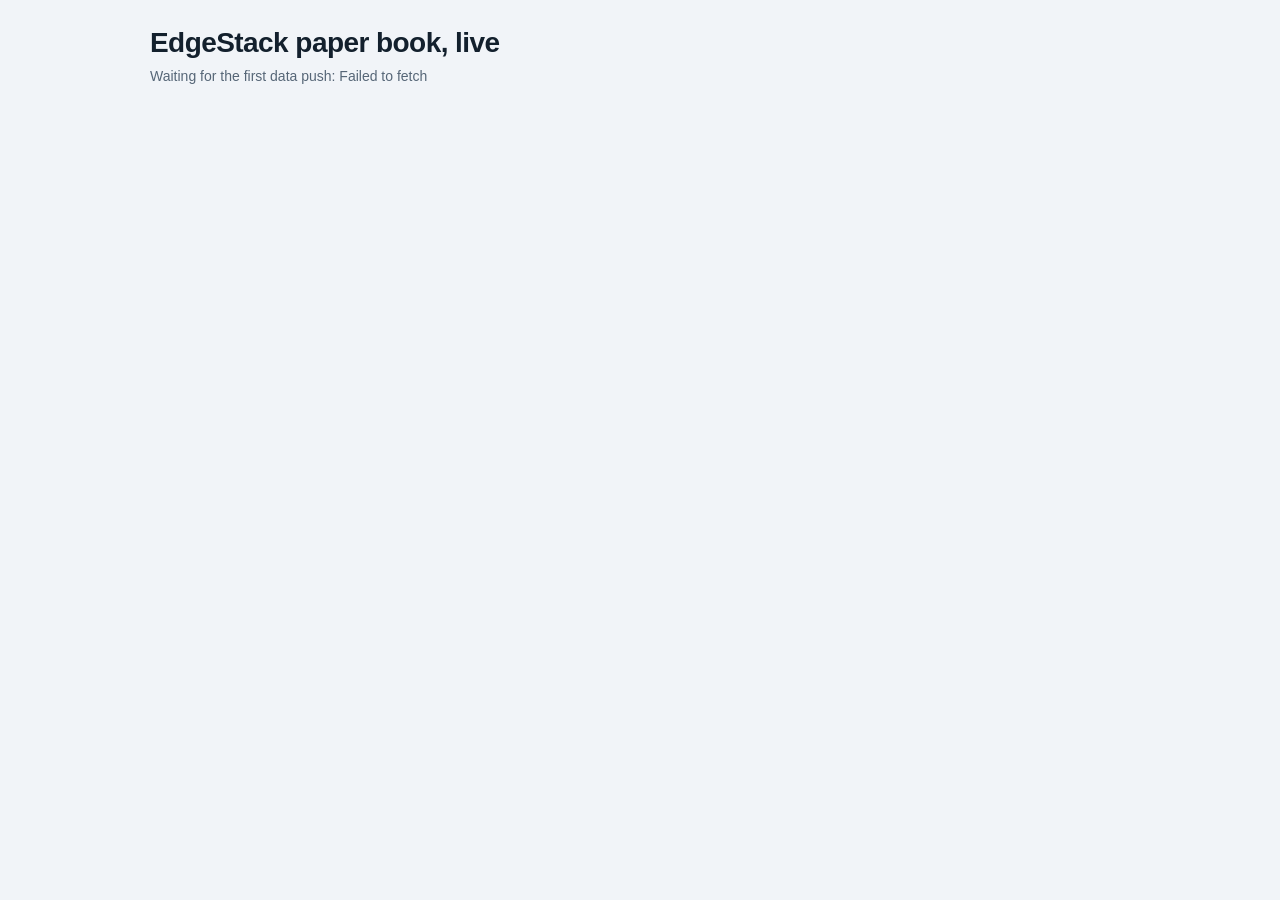
==== docs/index.html @ d6f884d6 "live P&L page" ====
<!doctype html>
<html lang="en">
<head>
<meta charset="utf-8">
<meta name="viewport" content="width=device-width,initial-scale=1,viewport-fit=cover">
<meta name="robots" content="noindex,nofollow">
<title>EdgeStack Live P&L</title>
<style>
:root{--bg:#F1F4F8;--surface:#fff;--ink:#13202D;--muted:#566677;--line:#D8E0E8;--accent:#1B5FA8;--good:#13764A;--bad:#B3261E;--warn:#8F5F00;
--mono:ui-monospace,Menlo,Consolas,monospace;--sans:-apple-system,BlinkMacSystemFont,'Segoe UI',Roboto,sans-serif;color-scheme:light}
@media (prefers-color-scheme:dark){:root{--bg:#0D1620;--surface:#142130;--ink:#E5ECF3;--muted:#92A3B4;--line:#243648;--accent:#6FAEE8;--good:#4CC38A;--bad:#F0746B;--warn:#E0B04C;color-scheme:dark}}
*{box-sizing:border-box}
body{margin:0;background:var(--bg);color:var(--ink);font:14px/1.5 var(--sans);padding:max(16px,env(safe-area-inset-top)) 16px 40px}
main{max-width:980px;margin:0 auto}
h1{font-size:clamp(20px,4vw,28px);margin:6px 0 2px;letter-spacing:-.02em}
.sub{color:var(--muted);margin:0 0 14px}
.tiles{display:grid;grid-template-columns:repeat(auto-fit,minmax(170px,1fr));gap:10px;margin:14px 0}
.tile{background:var(--surface);border:1px solid var(--line);border-radius:8px;padding:12px 14px;min-width:0}
.k{font-size:11px;letter-spacing:.06em;text-transform:uppercase;color:var(--muted)}
.v{font:500 clamp(20px,5vw,26px) var(--mono);margin-top:2px;font-variant-numeric:tabular-nums}
.s{font-size:12px;color:var(--muted);margin-top:2px}
.good{color:var(--good)}.bad{color:var(--bad)}
.tablewrap{overflow-x:auto;background:var(--surface);border:1px solid var(--line);border-radius:8px}
table{border-collapse:collapse;width:100%;font-size:13px}
th{background:transparent;text-align:right;font-size:11.5px;color:var(--muted);padding:8px 10px;border-bottom:1px solid var(--line);white-space:nowrap}
td{padding:7px 10px;border-bottom:1px solid var(--line);text-align:right;font-family:var(--mono);font-variant-numeric:tabular-nums;white-space:nowrap}
th.l,td.l{text-align:left;font-family:var(--sans)}
tr:last-child td{border-bottom:none}
.bar{display:flex;gap:10px;align-items:center;flex-wrap:wrap;margin:6px 0}
button{font:inherit;color:var(--ink);background:var(--surface);border:1px solid var(--line);border-radius:6px;padding:6px 12px;cursor:pointer}
input{font:inherit;color:var(--ink);background:var(--surface);border:1px solid var(--line);border-radius:6px;padding:8px 10px;min-width:0;width:min(320px,100%)}
.note{color:var(--muted);font-size:12px;max-width:80ch;margin-top:12px}
.err{color:var(--bad);margin:8px 0}
.stale{color:var(--warn)}
</style>
</head>
<body>
<main>
<h1>EdgeStack paper book, live</h1>
<p class="sub" id="sub">Booked and open P&amp;L of today's paper trades.</p>
<div id="gate" hidden>
  <p>Enter the passphrase for this page (asked once per device).</p>
  <form id="f" class="bar"><input id="pw" type="password" autocomplete="current-password" placeholder="passphrase" aria-label="passphrase"><button type="submit">Open</button></form>
  <div class="err" id="err"></div>
</div>
<div id="out"></div>
<div class="bar"><button id="rf" hidden>Refresh now</button><span class="s" id="age"></span></div>
<p class="note" id="note"></p>
</main>
<script>
const REPO='sabeer4031/edgestack-live-dashboard';
const URL_=`https://raw.githubusercontent.com/${REPO}/data/today.enc.json`;
const $=s=>document.querySelector(s);
const NF=new Intl.NumberFormat('en-IN');
const rs=(x,sign)=>{if(x==null||isNaN(x))return '–';const a=Math.abs(Math.round(x));return (x<0?'−':(sign?'+':''))+'₹'+NF.format(a)};
const tone=x=>x>0?'good':x<0?'bad':'';
const esc=s=>String(s??'').replace(/[&<>"]/g,c=>({'&':'&amp;','<':'&lt;','>':'&gt;','"':'&quot;'}[c]));
const b64=s=>Uint8Array.from(atob(s),c=>c.charCodeAt(0));
let pass=null,timer=null,last=null;
try{pass=localStorage.getItem('edgestack_pass')}catch(e){}

async function decrypt(box,pw){
  const km=await crypto.subtle.importKey('raw',new TextEncoder().encode(pw),'PBKDF2',false,['deriveKey']);
  const key=await crypto.subtle.deriveKey({name:'PBKDF2',salt:b64(box.salt),iterations:box.iter,hash:'SHA-256'},km,{name:'AES-GCM',length:256},false,['decrypt']);
  const pt=await crypto.subtle.decrypt({name:'AES-GCM',iv:b64(box.iv)},key,b64(box.ct));
  return JSON.parse(new TextDecoder().decode(pt));
}
function paint(T){
  const open=T.open_total||0, day=(T.net||0)+(T.unreal||0);
  const rows=(T.strategies||[]).filter(x=>x.closed||(x.open||[]).length).map(x=>{const t=x.net+(x.unreal||0);
    return `<tr><td class="l">${esc(x.strategy)}</td><td>${x.closed}</td><td class="${tone(x.net)}">${x.closed?rs(x.net,1):'–'}</td><td>${(x.open||[]).length?(x.open.length+(x.marked<x.open.length?' ('+x.marked+' priced)':'')):'–'}</td><td class="${tone(x.unreal)}">${x.marked?rs(x.unreal,1):'–'}</td><td class="${tone(t)}">${(x.closed||x.marked)?rs(t,1):'–'}</td></tr>`}).join('');
  $('#out').innerHTML=`<div class="tiles">
  <div class="tile"><div class="k">Booked (closed) today</div><div class="v ${tone(T.net)}">${rs(T.net,1)}</div><div class="s">${T.closed} closed positions · costs ${rs(T.costs)}</div></div>
  <div class="tile"><div class="k">Open positions, priced now</div><div class="v ${tone(T.unreal)}">${T.marked?rs(T.unreal,1):'n/a'}</div><div class="s">${T.marked} of ${open} open have a live price</div></div>
  <div class="tile"><div class="k">Day so far (booked + priced open)</div><div class="v ${tone(day)}">${rs(day,1)}</div><div class="s">${T.marks_age==null?'no live prices yet':'prices '+T.marks_age+' s old'}</div></div></div>
  <div class="tablewrap"><table><thead><tr><th class="l">Strategy</th><th>Closed</th><th>Booked P&amp;L</th><th>Open</th><th>Open P&amp;L (priced)</th><th>Day so far</th></tr></thead><tbody>${rows}</tbody></table></div>`;
  $('#sub').textContent=`${T.date} · as of ${T.asof} IST`;
  $('#note').textContent=T.note||'';
  last=Date.now();
}
async function load(){
  $('#err').textContent='';
  let box;
  try{const r=await fetch(URL_+'?t='+Math.floor(Date.now()/30000),{cache:'no-store'});if(!r.ok)throw new Error('data not found yet ('+r.status+')');box=await r.json()}
  catch(e){$('#out').innerHTML='';$('#sub').textContent='Waiting for the first data push: '+e.message;return}
  if(!pass){$('#gate').hidden=false;return}
  try{const T=await decrypt(box,pass);$('#gate').hidden=true;$('#rf').hidden=false;paint(T);try{localStorage.setItem('edgestack_pass',pass)}catch(e){}}
  catch(e){pass=null;try{localStorage.removeItem('edgestack_pass')}catch(_){}$('#gate').hidden=false;$('#err').textContent='Wrong passphrase.'}
}
$('#f').addEventListener('submit',e=>{e.preventDefault();pass=$('#pw').value;load()});
$('#rf').addEventListener('click',load);
setInterval(()=>{if(last){const s=Math.round((Date.now()-last)/1000);$('#age').textContent='page refreshed '+s+' s ago';$('#age').className='s'+(s>180?' stale':'')}},1000);
timer=setInterval(()=>{if(pass&&!document.hidden)load()},60000);
document.addEventListener('visibilitychange',()=>{if(!document.hidden&&pass)load()});
load();
</script>
</body>
</html>
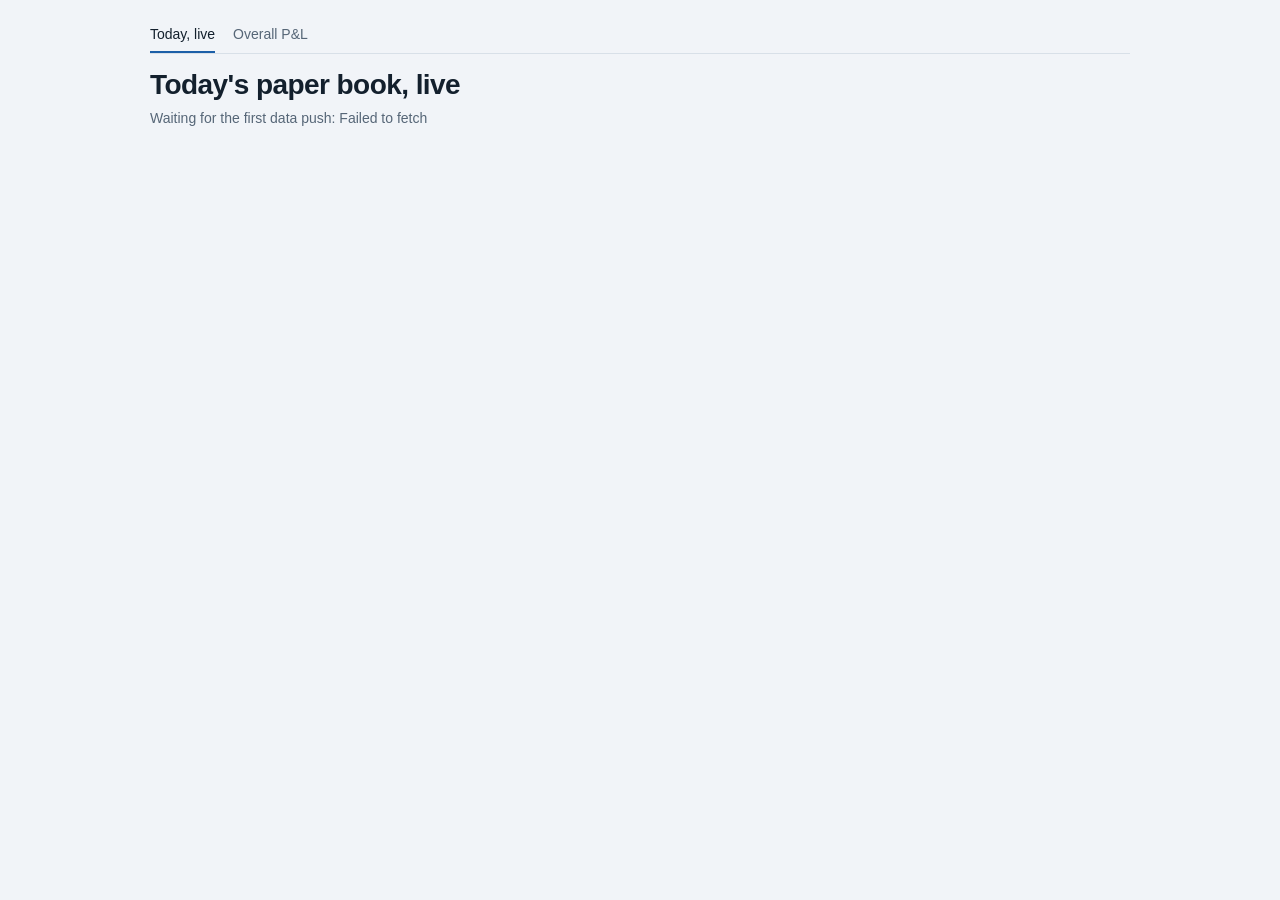
==== commit f1318092: "Add overall P&L page and navigation" ====
--- a/docs/index.html
+++ b/docs/index.html
@@ -32,11 +32,13 @@
 .note{color:var(--muted);font-size:12px;max-width:80ch;margin-top:12px}
 .err{color:var(--bad);margin:8px 0}
 .stale{color:var(--warn)}
+.nv{display:flex;gap:18px;margin:2px 0 10px;border-bottom:1px solid var(--line)}.nv a{color:var(--muted);text-decoration:none;font-weight:500;padding:6px 0;border-bottom:2px solid transparent}.nv a.on{color:var(--ink);border-bottom-color:var(--accent)}
 </style>
 </head>
 <body>
 <main>
-<h1>EdgeStack paper book, live</h1>
+<nav class="nv"><a class="on" href="index.html">Today, live</a><a href="overall.html">Overall P&amp;L</a></nav>
+<h1>Today's paper book, live</h1>
 <p class="sub" id="sub">Booked and open P&amp;L of today's paper trades.</p>
 <div id="gate" hidden>
   <p>Enter the passphrase for this page (asked once per device).</p>
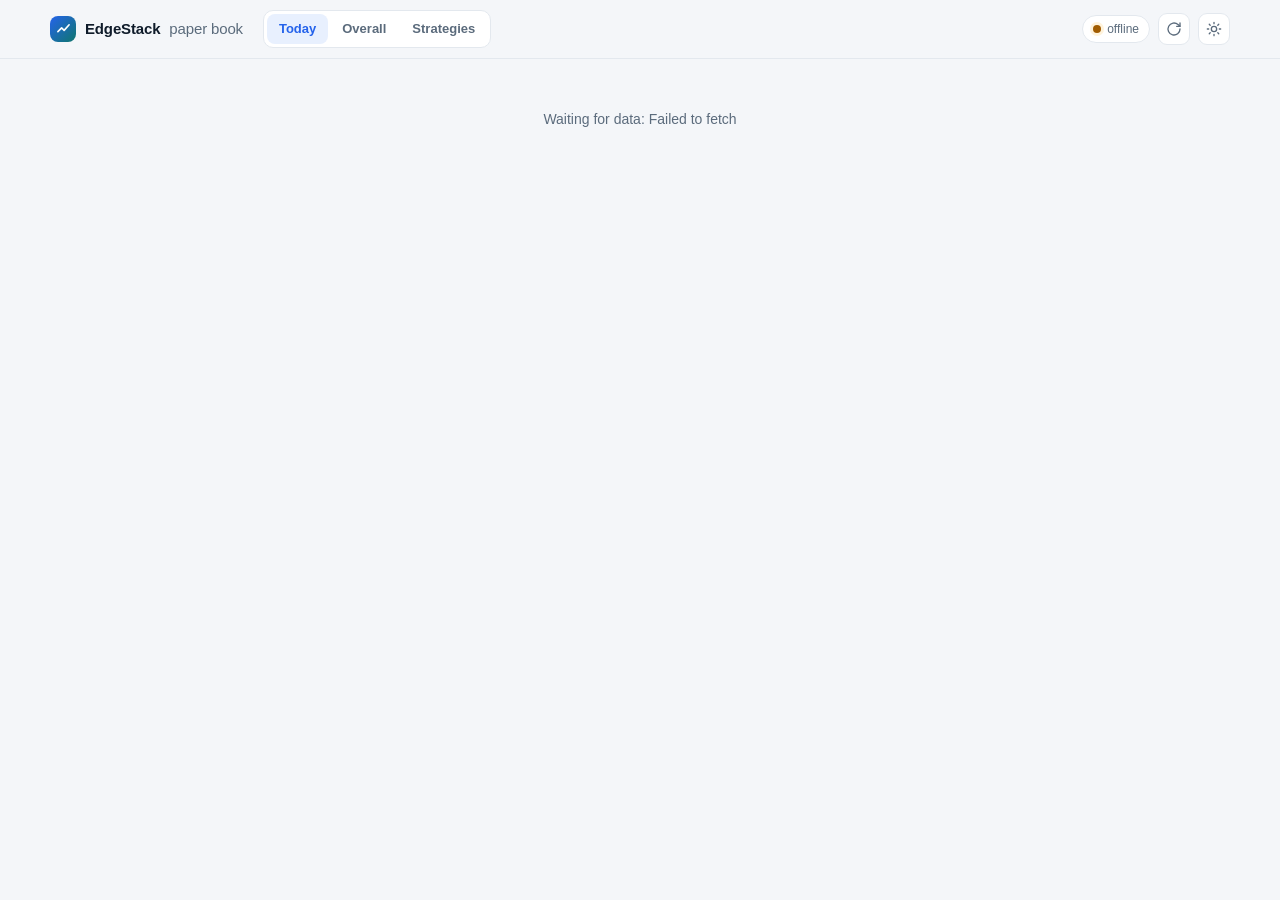
==== commit e69b2386: "Dashboard redesign: Today / Overall / Strategies, grouped by strategy type, capital per strategy" ====
--- a/docs/index.html
+++ b/docs/index.html
@@ -4,97 +4,11 @@
 <meta charset="utf-8">
 <meta name="viewport" content="width=device-width,initial-scale=1,viewport-fit=cover">
 <meta name="robots" content="noindex,nofollow">
-<title>EdgeStack Live P&L</title>
-<style>
-:root{--bg:#F1F4F8;--surface:#fff;--ink:#13202D;--muted:#566677;--line:#D8E0E8;--accent:#1B5FA8;--good:#13764A;--bad:#B3261E;--warn:#8F5F00;
---mono:ui-monospace,Menlo,Consolas,monospace;--sans:-apple-system,BlinkMacSystemFont,'Segoe UI',Roboto,sans-serif;color-scheme:light}
-@media (prefers-color-scheme:dark){:root{--bg:#0D1620;--surface:#142130;--ink:#E5ECF3;--muted:#92A3B4;--line:#243648;--accent:#6FAEE8;--good:#4CC38A;--bad:#F0746B;--warn:#E0B04C;color-scheme:dark}}
-*{box-sizing:border-box}
-body{margin:0;background:var(--bg);color:var(--ink);font:14px/1.5 var(--sans);padding:max(16px,env(safe-area-inset-top)) 16px 40px}
-main{max-width:980px;margin:0 auto}
-h1{font-size:clamp(20px,4vw,28px);margin:6px 0 2px;letter-spacing:-.02em}
-.sub{color:var(--muted);margin:0 0 14px}
-.tiles{display:grid;grid-template-columns:repeat(auto-fit,minmax(170px,1fr));gap:10px;margin:14px 0}
-.tile{background:var(--surface);border:1px solid var(--line);border-radius:8px;padding:12px 14px;min-width:0}
-.k{font-size:11px;letter-spacing:.06em;text-transform:uppercase;color:var(--muted)}
-.v{font:500 clamp(20px,5vw,26px) var(--mono);margin-top:2px;font-variant-numeric:tabular-nums}
-.s{font-size:12px;color:var(--muted);margin-top:2px}
-.good{color:var(--good)}.bad{color:var(--bad)}
-.tablewrap{overflow-x:auto;background:var(--surface);border:1px solid var(--line);border-radius:8px}
-table{border-collapse:collapse;width:100%;font-size:13px}
-th{background:transparent;text-align:right;font-size:11.5px;color:var(--muted);padding:8px 10px;border-bottom:1px solid var(--line);white-space:nowrap}
-td{padding:7px 10px;border-bottom:1px solid var(--line);text-align:right;font-family:var(--mono);font-variant-numeric:tabular-nums;white-space:nowrap}
-th.l,td.l{text-align:left;font-family:var(--sans)}
-tr:last-child td{border-bottom:none}
-.bar{display:flex;gap:10px;align-items:center;flex-wrap:wrap;margin:6px 0}
-button{font:inherit;color:var(--ink);background:var(--surface);border:1px solid var(--line);border-radius:6px;padding:6px 12px;cursor:pointer}
-input{font:inherit;color:var(--ink);background:var(--surface);border:1px solid var(--line);border-radius:6px;padding:8px 10px;min-width:0;width:min(320px,100%)}
-.note{color:var(--muted);font-size:12px;max-width:80ch;margin-top:12px}
-.err{color:var(--bad);margin:8px 0}
-.stale{color:var(--warn)}
-.nv{display:flex;gap:18px;margin:2px 0 10px;border-bottom:1px solid var(--line)}.nv a{color:var(--muted);text-decoration:none;font-weight:500;padding:6px 0;border-bottom:2px solid transparent}.nv a.on{color:var(--ink);border-bottom-color:var(--accent)}
-</style>
+<title>EdgeStack paper book</title>
+<link rel="stylesheet" href="style.css">
 </head>
 <body>
-<main>
-<nav class="nv"><a class="on" href="index.html">Today, live</a><a href="overall.html">Overall P&amp;L</a></nav>
-<h1>Today's paper book, live</h1>
-<p class="sub" id="sub">Booked and open P&amp;L of today's paper trades.</p>
-<div id="gate" hidden>
-  <p>Enter the passphrase for this page (asked once per device).</p>
-  <form id="f" class="bar"><input id="pw" type="password" autocomplete="current-password" placeholder="passphrase" aria-label="passphrase"><button type="submit">Open</button></form>
-  <div class="err" id="err"></div>
-</div>
-<div id="out"></div>
-<div class="bar"><button id="rf" hidden>Refresh now</button><span class="s" id="age"></span></div>
-<p class="note" id="note"></p>
-</main>
-<script>
-const REPO='sabeer4031/edgestack-live-dashboard';
-const URL_=`https://raw.githubusercontent.com/${REPO}/data/today.enc.json`;
-const $=s=>document.querySelector(s);
-const NF=new Intl.NumberFormat('en-IN');
-const rs=(x,sign)=>{if(x==null||isNaN(x))return '–';const a=Math.abs(Math.round(x));return (x<0?'−':(sign?'+':''))+'₹'+NF.format(a)};
-const tone=x=>x>0?'good':x<0?'bad':'';
-const esc=s=>String(s??'').replace(/[&<>"]/g,c=>({'&':'&amp;','<':'&lt;','>':'&gt;','"':'&quot;'}[c]));
-const b64=s=>Uint8Array.from(atob(s),c=>c.charCodeAt(0));
-let pass=null,timer=null,last=null;
-try{pass=localStorage.getItem('edgestack_pass')}catch(e){}
-
-async function decrypt(box,pw){
-  const km=await crypto.subtle.importKey('raw',new TextEncoder().encode(pw),'PBKDF2',false,['deriveKey']);
-  const key=await crypto.subtle.deriveKey({name:'PBKDF2',salt:b64(box.salt),iterations:box.iter,hash:'SHA-256'},km,{name:'AES-GCM',length:256},false,['decrypt']);
-  const pt=await crypto.subtle.decrypt({name:'AES-GCM',iv:b64(box.iv)},key,b64(box.ct));
-  return JSON.parse(new TextDecoder().decode(pt));
-}
-function paint(T){
-  const open=T.open_total||0, day=(T.net||0)+(T.unreal||0);
-  const rows=(T.strategies||[]).filter(x=>x.closed||(x.open||[]).length).map(x=>{const t=x.net+(x.unreal||0);
-    return `<tr><td class="l">${esc(x.strategy)}</td><td>${x.closed}</td><td class="${tone(x.net)}">${x.closed?rs(x.net,1):'–'}</td><td>${(x.open||[]).length?(x.open.length+(x.marked<x.open.length?' ('+x.marked+' priced)':'')):'–'}</td><td class="${tone(x.unreal)}">${x.marked?rs(x.unreal,1):'–'}</td><td class="${tone(t)}">${(x.closed||x.marked)?rs(t,1):'–'}</td></tr>`}).join('');
-  $('#out').innerHTML=`<div class="tiles">
-  <div class="tile"><div class="k">Booked (closed) today</div><div class="v ${tone(T.net)}">${rs(T.net,1)}</div><div class="s">${T.closed} closed positions · costs ${rs(T.costs)}</div></div>
-  <div class="tile"><div class="k">Open positions, priced now</div><div class="v ${tone(T.unreal)}">${T.marked?rs(T.unreal,1):'n/a'}</div><div class="s">${T.marked} of ${open} open have a live price</div></div>
-  <div class="tile"><div class="k">Day so far (booked + priced open)</div><div class="v ${tone(day)}">${rs(day,1)}</div><div class="s">${T.marks_age==null?'no live prices yet':'prices '+T.marks_age+' s old'}</div></div></div>
-  <div class="tablewrap"><table><thead><tr><th class="l">Strategy</th><th>Closed</th><th>Booked P&amp;L</th><th>Open</th><th>Open P&amp;L (priced)</th><th>Day so far</th></tr></thead><tbody>${rows}</tbody></table></div>`;
-  $('#sub').textContent=`${T.date} · as of ${T.asof} IST`;
-  $('#note').textContent=T.note||'';
-  last=Date.now();
-}
-async function load(){
-  $('#err').textContent='';
-  let box;
-  try{const r=await fetch(URL_+'?t='+Math.floor(Date.now()/30000),{cache:'no-store'});if(!r.ok)throw new Error('data not found yet ('+r.status+')');box=await r.json()}
-  catch(e){$('#out').innerHTML='';$('#sub').textContent='Waiting for the first data push: '+e.message;return}
-  if(!pass){$('#gate').hidden=false;return}
-  try{const T=await decrypt(box,pass);$('#gate').hidden=true;$('#rf').hidden=false;paint(T);try{localStorage.setItem('edgestack_pass',pass)}catch(e){}}
-  catch(e){pass=null;try{localStorage.removeItem('edgestack_pass')}catch(_){}$('#gate').hidden=false;$('#err').textContent='Wrong passphrase.'}
-}
-$('#f').addEventListener('submit',e=>{e.preventDefault();pass=$('#pw').value;load()});
-$('#rf').addEventListener('click',load);
-setInterval(()=>{if(last){const s=Math.round((Date.now()-last)/1000);$('#age').textContent='page refreshed '+s+' s ago';$('#age').className='s'+(s>180?' stale':'')}},1000);
-timer=setInterval(()=>{if(pass&&!document.hidden)load()},60000);
-document.addEventListener('visibilitychange',()=>{if(!document.hidden&&pass)load()});
-load();
-</script>
+<script src="app.js"></script>
+<script>Edge.boot('today');</script>
 </body>
 </html>
--- a/docs/style.css
+++ b/docs/style.css
@@ -0,0 +1,125 @@
+/* EdgeStack paper book -- shared style (31 Oct 2026 redesign). System fonts only, no external requests. */
+:root{
+  --bg:#F4F6F9;--surface:#FFFFFF;--surface2:#F8FAFC;--ink:#0F1B2A;--muted:#5B6B7C;--faint:#8A97A6;--line:#E3E8EE;--line2:#EEF2F6;
+  --accent:#2563EB;--accent-soft:#E8F0FE;--good:#0B8A5C;--good-soft:#E3F5EC;--bad:#D32F2F;--bad-soft:#FDECEA;--warn:#A15C00;--warn-soft:#FFF3DC;
+  --t-buy:#2563EB;--t-sell:#C2410C;--t-both:#7C3AED;--t-swing:#0F766E;
+  --shadow:0 1px 2px rgba(15,27,42,.05),0 4px 14px rgba(15,27,42,.05);
+  --mono:ui-monospace,SFMono-Regular,Menlo,Consolas,monospace;
+  --sans:-apple-system,BlinkMacSystemFont,"Segoe UI",Inter,Roboto,"Helvetica Neue",Arial,sans-serif;
+  --r:12px;color-scheme:light;
+}
+@media (prefers-color-scheme:dark){:root:not([data-theme="light"]){
+  --bg:#0B1118;--surface:#121A24;--surface2:#0F1620;--ink:#E7EDF4;--muted:#93A3B5;--faint:#6B7B8D;--line:#223041;--line2:#1A2634;
+  --accent:#6AA3FF;--accent-soft:#16253D;--good:#3DD598;--good-soft:#0F2B21;--bad:#FF7A70;--bad-soft:#321A1A;--warn:#E8B04C;--warn-soft:#2E2412;
+  --t-buy:#6AA3FF;--t-sell:#FF9A62;--t-both:#B79CFF;--t-swing:#4FD1C5;--shadow:0 1px 2px rgba(0,0,0,.4),0 6px 18px rgba(0,0,0,.25);color-scheme:dark}}
+:root[data-theme="dark"]{
+  --bg:#0B1118;--surface:#121A24;--surface2:#0F1620;--ink:#E7EDF4;--muted:#93A3B5;--faint:#6B7B8D;--line:#223041;--line2:#1A2634;
+  --accent:#6AA3FF;--accent-soft:#16253D;--good:#3DD598;--good-soft:#0F2B21;--bad:#FF7A70;--bad-soft:#321A1A;--warn:#E8B04C;--warn-soft:#2E2412;
+  --t-buy:#6AA3FF;--t-sell:#FF9A62;--t-both:#B79CFF;--t-swing:#4FD1C5;--shadow:0 1px 2px rgba(0,0,0,.4),0 6px 18px rgba(0,0,0,.25);color-scheme:dark}
+*{box-sizing:border-box}
+html{-webkit-text-size-adjust:100%}
+body{margin:0;background:var(--bg);color:var(--ink);font:14px/1.5 var(--sans);-webkit-font-smoothing:antialiased}
+a{color:var(--accent);text-decoration:none}
+button{font:inherit;color:inherit;cursor:pointer}
+.num,.mono{font-family:var(--mono);font-variant-numeric:tabular-nums}
+.good{color:var(--good)}.bad{color:var(--bad)}.warn{color:var(--warn)}.muted{color:var(--muted)}.faint{color:var(--faint)}
+
+/* top bar */
+.top{position:sticky;top:0;z-index:20;background:color-mix(in srgb,var(--bg) 88%,transparent);backdrop-filter:saturate(1.4) blur(10px);border-bottom:1px solid var(--line);
+  padding:max(10px,env(safe-area-inset-top)) max(16px,env(safe-area-inset-right)) 10px max(16px,env(safe-area-inset-left))}
+.top-in{max-width:1180px;margin:0 auto;display:flex;align-items:center;gap:14px;flex-wrap:wrap}
+.brand{display:flex;align-items:center;gap:9px;font-weight:650;letter-spacing:-.01em;font-size:15px;color:var(--ink)}
+.logo{width:26px;height:26px;border-radius:8px;background:linear-gradient(135deg,var(--accent),var(--t-swing));display:grid;place-items:center;color:#fff}
+.nav{display:flex;gap:2px;background:var(--surface);border:1px solid var(--line);border-radius:10px;padding:3px;margin-left:6px}
+.nav a{color:var(--muted);font-weight:550;padding:5px 12px;border-radius:8px;font-size:13px}
+.nav a.on{background:var(--accent-soft);color:var(--accent)}
+.top-r{margin-left:auto;display:flex;align-items:center;gap:8px}
+.chip{display:inline-flex;align-items:center;gap:6px;font-size:12px;color:var(--muted);background:var(--surface);border:1px solid var(--line);border-radius:99px;padding:4px 10px;white-space:nowrap;max-width:100%;min-width:0}
+.chip span{overflow:hidden;text-overflow:ellipsis}
+.dot{width:8px;height:8px;border-radius:50%;background:var(--faint)}
+.dot.live{background:var(--good);box-shadow:0 0 0 3px var(--good-soft)}
+.dot.stale{background:var(--warn);box-shadow:0 0 0 3px var(--warn-soft)}
+.ibtn{border:1px solid var(--line);background:var(--surface);border-radius:9px;width:32px;height:32px;display:grid;place-items:center;color:var(--muted)}
+.ibtn:hover{color:var(--ink)}
+
+main{max-width:1180px;margin:0 auto;padding:22px max(16px,env(safe-area-inset-right)) 60px max(16px,env(safe-area-inset-left))}
+h1{font-size:clamp(22px,3.4vw,30px);letter-spacing:-.02em;margin:0 0 2px;font-weight:700}
+.sub{color:var(--muted);margin:0 0 18px}
+h2{font-size:15px;margin:28px 0 10px;font-weight:650;letter-spacing:-.005em;display:flex;align-items:baseline;gap:10px}
+h2 .aside{font-weight:450;color:var(--muted);font-size:12.5px}
+
+/* hero + tiles */
+.hero{display:flex;flex-wrap:wrap;gap:16px 40px;align-items:flex-end;margin-bottom:18px}
+.hero .big{font:650 clamp(34px,6vw,52px)/1.05 var(--mono);letter-spacing:-.03em;font-variant-numeric:tabular-nums}
+.hero .lbl{font-size:12px;letter-spacing:.07em;text-transform:uppercase;color:var(--muted);margin-bottom:4px}
+.hero .side{display:flex;gap:26px;flex-wrap:wrap}
+.hero .side b{display:block;font:600 18px var(--mono)}
+.tiles{display:grid;grid-template-columns:repeat(auto-fit,minmax(150px,1fr));gap:12px;margin:14px 0}
+.tile{background:var(--surface);border:1px solid var(--line);border-radius:var(--r);padding:13px 15px;box-shadow:var(--shadow);min-width:0}
+.tile .k{font-size:11px;letter-spacing:.07em;text-transform:uppercase;color:var(--muted)}
+.tile .v{font:600 22px var(--mono);margin-top:3px;font-variant-numeric:tabular-nums}
+.tile .s{font-size:12px;color:var(--muted);margin-top:2px}
+.card{background:var(--surface);border:1px solid var(--line);border-radius:var(--r);box-shadow:var(--shadow);min-width:0}
+.card.pad{padding:14px 16px}
+
+/* type cards + segmented */
+.types{display:grid;grid-template-columns:repeat(auto-fit,minmax(230px,1fr));gap:12px}
+.tcard{position:relative;text-align:left;background:var(--surface);border:1px solid var(--line);border-radius:var(--r);padding:13px 15px 13px 18px;box-shadow:var(--shadow);overflow:hidden}
+.tcard::before{content:"";position:absolute;left:0;top:0;bottom:0;width:4px;background:var(--tc,var(--accent))}
+.tcard.on{outline:2px solid var(--tc,var(--accent));outline-offset:-1px}
+.tcard .n{font-weight:650;display:flex;justify-content:space-between;gap:8px}
+.tcard .n small{font-weight:500;color:var(--muted)}
+.tcard .pl{font:650 20px var(--mono);margin-top:4px}
+.tcard .meta{font-size:12px;color:var(--muted);margin-top:2px}
+.seg{display:inline-flex;flex-wrap:wrap;gap:4px;background:var(--surface);border:1px solid var(--line);border-radius:11px;padding:3px}
+.seg button{border:0;background:transparent;padding:5px 12px;border-radius:8px;color:var(--muted);font-weight:550;font-size:13px}
+.seg button.on{background:var(--accent-soft);color:var(--accent)}
+.tools{display:flex;gap:10px;flex-wrap:wrap;align-items:center;margin:16px 0 10px}
+.tools input{flex:1 1 180px;max-width:300px;border:1px solid var(--line);background:var(--surface);color:var(--ink);border-radius:10px;padding:7px 11px;font:inherit}
+.tools .grow{flex:1}
+
+/* tables */
+.tw{overflow-x:auto;background:var(--surface);border:1px solid var(--line);border-radius:var(--r);box-shadow:var(--shadow)}
+table{border-collapse:collapse;width:100%;font-size:13px}
+th{position:sticky;top:0;background:var(--surface2);text-align:right;font-size:11px;letter-spacing:.06em;text-transform:uppercase;color:var(--muted);font-weight:600;padding:9px 12px;border-bottom:1px solid var(--line);white-space:nowrap;user-select:none}
+th.l,td.l{text-align:left}
+th.sortable{cursor:pointer}th.sortable:hover{color:var(--ink)}
+td{padding:9px 12px;border-bottom:1px solid var(--line2);text-align:right;white-space:nowrap;font-family:var(--mono);font-variant-numeric:tabular-nums}
+td.l{font-family:var(--sans)}
+tr.grp td{background:var(--surface2);font-family:var(--sans);font-weight:650;border-top:1px solid var(--line);padding:8px 12px}
+tr.grp .gl{display:flex;gap:10px;align-items:center}
+tbody tr:last-child td{border-bottom:0}
+tbody tr.row:hover td{background:var(--surface2)}
+.sname{display:flex;align-items:center;gap:9px;font-weight:600}
+.sname .sd{width:8px;height:8px;border-radius:2px;background:var(--tc,var(--accent));flex:none}
+.sname small{display:block;font-weight:450;color:var(--muted);font-size:11.5px;margin-top:-1px}
+.bar{display:inline-block;height:7px;border-radius:4px;vertical-align:middle;margin-left:8px;min-width:2px}
+.pill{display:inline-block;font:600 11px var(--sans);padding:2px 8px;border-radius:99px;background:var(--line2);color:var(--muted);white-space:nowrap}
+.pill.good{background:var(--good-soft);color:var(--good)}.pill.bad{background:var(--bad-soft);color:var(--bad)}.pill.warn{background:var(--warn-soft);color:var(--warn)}.pill.accent{background:var(--accent-soft);color:var(--accent)}
+.tpill{background:color-mix(in srgb,var(--tc) 14%,transparent);color:var(--tc)}
+
+/* catalogue cards */
+.cards{display:grid;grid-template-columns:repeat(auto-fill,minmax(290px,1fr));gap:12px}
+.scard{background:var(--surface);border:1px solid var(--line);border-top:3px solid var(--tc,var(--accent));border-radius:var(--r);padding:13px 15px;box-shadow:var(--shadow);display:flex;flex-direction:column;gap:7px;min-width:0}
+.scard h3{margin:0;font-size:14px;display:flex;justify-content:space-between;gap:8px;align-items:flex-start}
+.scard p{margin:0;color:var(--muted);font-size:12.5px;line-height:1.45}
+.scard .kv{display:grid;grid-template-columns:repeat(3,1fr);gap:8px;margin-top:auto;padding-top:8px;border-top:1px solid var(--line2)}
+.scard .kv span{display:block;font-size:10.5px;letter-spacing:.06em;text-transform:uppercase;color:var(--muted)}
+.scard .kv b{font:600 14px var(--mono)}
+
+/* charts */
+.chart{padding:12px 14px 6px}
+.chart svg{display:block;width:100%;height:auto;overflow:visible}
+.tip{position:absolute;pointer-events:none;background:var(--ink);color:var(--bg);font:12px var(--sans);padding:6px 9px;border-radius:8px;white-space:nowrap;transform:translate(-50%,-110%);z-index:5}
+.legend{display:flex;gap:14px;flex-wrap:wrap;font-size:12px;color:var(--muted)}
+.legend i{display:inline-block;width:10px;height:10px;border-radius:3px;margin-right:6px;vertical-align:-1px}
+
+/* gate + misc */
+.gate{max-width:380px;margin:12vh auto;text-align:center}
+.gate form{display:flex;gap:8px;margin-top:14px}
+.gate input{flex:1;border:1px solid var(--line);background:var(--surface);color:var(--ink);border-radius:10px;padding:10px 12px;font:inherit}
+.gate button{border:0;background:var(--accent);color:#fff;border-radius:10px;padding:10px 16px;font-weight:600}
+.err{color:var(--bad);min-height:20px;margin-top:8px}
+.note{color:var(--muted);font-size:12px;max-width:90ch;margin-top:18px}
+.empty{padding:28px;text-align:center;color:var(--muted)}
+@media (max-width:640px){.hero .side{gap:18px}.nav a{padding:5px 9px}.top-in{gap:8px}td,th{padding:8px 9px}.top-r{margin-left:0;width:100%}.top-r .chip{flex:1}.tile .v{font-size:19px}.types{grid-template-columns:1fr}}
